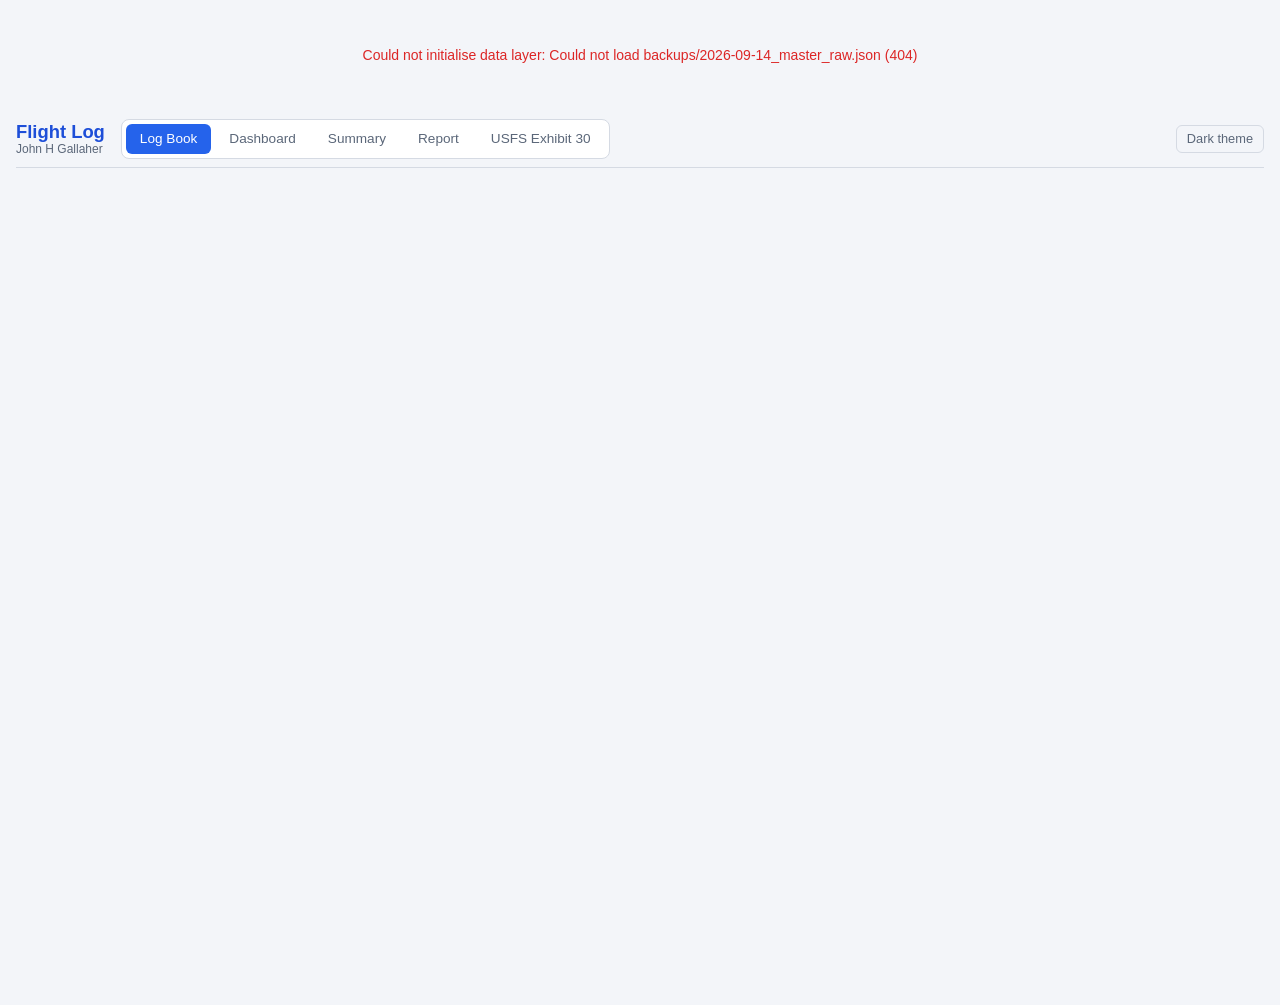
==== index.html @ afbbd462 "Public app repository: static logbook front-end (data in Supabase) Co-Authored-By: Claude Fable 5.1 " ====
<!DOCTYPE html>
<html lang="en">
<head>
<meta charset="UTF-8">
<meta name="viewport" content="width=device-width, initial-scale=1.0">
<title>Flight Log</title>
<link rel="icon" href="data:,">
<link rel="stylesheet" href="app.css">
<script src="config.js"></script>
<script src="config.local.js" onerror="void 0"></script>
</head>
<body>
<div id="loading" class="loading">Loading logbook…</div>

<div class="app" id="app" hidden>
  <header class="topbar">
    <div class="brand">
      <span class="brand-title">Flight Log</span>
      <span class="brand-sub" id="brand-name">John H Gallaher</span>
    </div>
    <nav class="tabs" id="tabs" aria-label="Sections">
      <button class="tab active" data-tab="logbook">Log Book</button>
      <button class="tab" data-tab="dashboard">Dashboard</button>
      <button class="tab" data-tab="summary">Summary</button>
      <button class="tab" data-tab="report">Report</button>
      <button class="tab" data-tab="exhibit30">USFS Exhibit 30</button>
    </nav>
    <div class="topbar-actions">
      <span class="muted small" id="data-mode"></span>
      <span class="muted small" id="user-email"></span>
      <button class="btn btn-ghost btn-sm" id="signout-btn" hidden>Sign out</button>
      <button class="btn btn-ghost btn-sm" id="theme-toggle" title="Toggle light/dark theme">Theme</button>
    </div>
  </header>

  <!-- Auth gate (Supabase mode only) -->
  <div id="auth-card" class="auth-card" hidden>
    <h2>Sign in</h2>
    <p class="muted">This logbook is private. Sign in to continue.</p>
    <form id="auth-form" autocomplete="on">
      <label>Email <input type="email" id="auth-email" required autocomplete="username"></label>
      <label>Password <input type="password" id="auth-password" autocomplete="current-password"></label>
      <div class="auth-actions">
        <button type="submit" class="btn btn-primary" id="auth-signin">Sign in</button>
        <button type="button" class="btn btn-secondary" id="auth-google" hidden title="Google sign-in not configured yet">Sign in with Google</button>
      </div>
      <div id="auth-error" class="error small"></div>
    </form>
  </div>

  <main id="main" hidden>
    <!-- ================= LOG BOOK ================= -->
    <section class="page active" id="page-logbook">
      <div class="stats-row">
        <div class="stats" id="stats"></div>
        <div class="currency" id="currency"></div>
      </div>

      <div class="toolbar">
        <div class="filter-row">
          <div class="filter-group nav-group">
            <label>Quick nav</label>
            <div class="inline">
              <button class="btn btn-secondary btn-sm" id="nav-prev" title="Previous period">&#9664;</button>
              <select id="f-year" title="Year"><option value="">All years</option></select>
              <select id="f-month" title="Month">
                <option value="">All months</option>
                <option value="01">Jan</option><option value="02">Feb</option><option value="03">Mar</option>
                <option value="04">Apr</option><option value="05">May</option><option value="06">Jun</option>
                <option value="07">Jul</option><option value="08">Aug</option><option value="09">Sep</option>
                <option value="10">Oct</option><option value="11">Nov</option><option value="12">Dec</option>
              </select>
              <button class="btn btn-secondary btn-sm" id="nav-next" title="Next period">&#9654;</button>
            </div>
          </div>
          <div class="filter-group"><label>Date from</label><input type="date" id="f-date-from"></div>
          <div class="filter-group"><label>Date to</label><input type="date" id="f-date-to"></div>
          <div class="filter-group"><label>Aircraft</label><select id="f-aircraft"><option value="">All</option></select></div>
          <div class="filter-group"><label>Tail #</label><select id="f-tail"><option value="">All</option></select></div>
          <div class="filter-group"><label>Search (route / notes / tail)</label><input type="search" id="f-search" placeholder="e.g. PANC"></div>
          <div class="filter-group"><label>Category</label>
            <select id="f-category">
              <option value="">All flights</option>
              <option value="pic">PIC only</option>
              <option value="sic">SIC only</option>
              <option value="night">Night only</option>
              <option value="actual_inst">Actual instrument</option>
              <option value="cross_country">Cross country</option>
              <option value="single_engine">Single engine</option>
              <option value="multi_engine">Multi engine</option>
              <option value="jet">Jet</option>
              <option value="turbo_prop">Turbo prop</option>
            </select>
          </div>
          <div class="filter-group btn-group-v">
            <button class="btn btn-primary" id="btn-filter">Filter</button>
            <button class="btn btn-secondary" id="btn-clear">Clear</button>
          </div>
          <div class="spacer"></div>
          <div class="filter-group btn-group-h">
            <button class="btn btn-green" id="btn-add">+ Add Entry</button>
            <button class="btn btn-primary" id="btn-import">Import</button>
            <div class="dropdown">
              <button class="btn btn-secondary" id="btn-export">Export &#9662;</button>
              <div class="dropdown-menu" id="export-menu" hidden>
                <button id="btn-export-csv">CSV (visible columns, filtered rows)</button>
                <button id="btn-export-json">JSON (full logbook)</button>
                <button id="btn-export-xlsx">XLSX (full logbook)</button>
              </div>
            </div>
            <button class="btn btn-secondary" id="btn-columns">Columns</button>
          </div>
        </div>
      </div>

      <div class="col-panel" id="col-panel" hidden>
        <div class="col-grid" id="col-grid"></div>
        <div class="inline small muted">Click a column to show or hide it. Choices are saved.</div>
      </div>

      <div class="pagination" id="pagination-top"></div>
      <div class="table-wrap" id="table-wrap"></div>
      <div class="pagination" id="pagination-bottom"></div>
    </section>

    <!-- ================= DASHBOARD ================= -->
    <section class="page scroll" id="page-dashboard">
      <div class="muted small" id="dash-scope"></div>
      <div class="charts-grid">
        <div class="card"><h3>Hours by Year</h3><canvas id="chart-yearly"></canvas></div>
        <div class="card"><h3>Hours by Aircraft Type</h3><canvas id="chart-aircraft"></canvas></div>
        <div class="card"><h3>Monthly Hours (Last 24 Months)</h3><canvas id="chart-monthly"></canvas></div>
        <div class="card"><h3>Flight Category Breakdown</h3><canvas id="chart-categories"></canvas></div>
      </div>
    </section>

    <!-- ================= SUMMARY ================= -->
    <section class="page scroll" id="page-summary">
      <div class="toolbar">
        <div class="filter-row">
          <div class="filter-group"><label>Summary period</label>
            <select id="s-period">
              <option value="all">All time</option>
              <option value="year">This calendar year</option>
              <option value="last12">Last 12 months</option>
              <option value="last90">Last 90 days</option>
              <option value="last30">Last 30 days</option>
            </select>
          </div>
          <div class="filter-group"><label>Group by</label>
            <select id="s-group">
              <option value="totals">Totals only</option>
              <option value="aircraft">Aircraft</option>
              <option value="year">Year</option>
              <option value="month">Month</option>
              <option value="tail_number">Tail number</option>
            </select>
          </div>
          <div class="filter-group"><label>&nbsp;</label><span class="muted small" id="summary-scope"></span></div>
        </div>
      </div>
      <div id="summary-content"></div>
    </section>

    <!-- ================= REPORT ================= -->
    <section class="page scroll" id="page-report">
      <div class="toolbar">
        <div class="filter-row">
          <div class="filter-group"><label>Report from</label><input type="date" id="r-date-from"></div>
          <div class="filter-group"><label>Report to</label><input type="date" id="r-date-to"></div>
          <div class="filter-group btn-group-h">
            <button class="btn btn-primary" id="btn-report">Generate Report</button>
            <button class="btn btn-green" id="btn-print">Print / PDF</button>
          </div>
        </div>
      </div>
      <div class="card">
        <div class="collapsible-head" id="rpt-col-toggle">&#9654; Select report columns</div>
        <div id="rpt-col-body" hidden>
          <div class="col-grid" id="rpt-col-grid"></div>
          <div class="inline" style="margin-top:8px">
            <button class="btn btn-sm btn-secondary" id="btn-rpt-all">Select all</button>
            <button class="btn btn-sm btn-secondary" id="btn-rpt-none">Select none</button>
          </div>
        </div>
      </div>
      <div class="card">
        <div class="sig-row">
          <div>
            <h4>Electronic signature</h4>
            <canvas id="sig-canvas" width="350" height="80" class="sig-canvas"></canvas>
          </div>
          <div class="btn-group-v">
            <button class="btn btn-sm btn-secondary" id="btn-sig-clear">Clear</button>
            <button class="btn btn-sm btn-primary" id="btn-sig-save">Save signature</button>
            <div id="sig-status" class="small muted"></div>
          </div>
          <div id="sig-preview-wrap" hidden>
            <div class="small muted">Saved signature:</div>
            <img id="sig-preview" class="sig-preview" alt="Saved signature">
          </div>
        </div>
      </div>
      <div id="report-preview" class="card report-preview"></div>
    </section>

    <!-- ================= USFS EXHIBIT 30 ================= -->
    <section class="page scroll" id="page-exhibit30">
      <div class="card">
        <h4>Exhibit 30 template</h4>
        <div class="inline wrap">
          <span id="e30-template-status" class="small muted">Loading bundled template…</span>
          <label class="small muted">Use a different template:
            <input type="file" id="e30-template-file" accept=".pdf">
          </label>
        </div>
      </div>
      <div class="card">
        <div class="inline wrap align-end">
          <div class="form-group"><label>Aircraft type (box 31)</label>
            <select id="e30-aircraft-select">
              <option value="C-130">C-130</option>
              <option value="B-737">B-737</option>
              <option value="Both">Both aircraft</option>
            </select>
          </div>
          <div class="form-group"><label>Output mode</label>
            <select id="e30-output-mode">
              <option value="editable">Editable (fill in Adobe)</option>
              <option value="flat">Flattened (static)</option>
            </select>
          </div>
          <button class="btn btn-primary" id="btn-e30-generate">Generate Exhibit 30</button>
          <span id="e30-status" class="small muted"></span>
        </div>
      </div>
      <div class="card">
        <div class="collapsible-head" id="e30-personal-toggle">&#9654; Personal / employment fields (saved with your settings)</div>
        <div id="e30-personal-body" hidden>
          <p class="small muted">Values entered here overwrite the corresponding text fields in the template. Leave a field blank to keep whatever the template already contains. Checkboxes are not managed here; edit them in the template PDF.</p>
          <div class="form-grid" id="e30-personal-form"></div>
          <div class="inline" style="margin-top:10px">
            <button class="btn btn-sm btn-primary" id="btn-e30-save-personal">Save fields</button>
            <span id="e30-personal-status" class="small muted"></span>
          </div>
        </div>
      </div>
      <div id="exhibit30-preview" class="card e30-preview">
        <div class="muted center">
          <div>Select options above, then click Generate.</div>
          <div class="small">The app fills the form fields from your logbook data, previews the PDF here and downloads it.</div>
        </div>
      </div>
    </section>
  </main>
</div>

<!-- Entry modal -->
<div class="modal-overlay" id="modal" hidden>
  <div class="modal" role="dialog" aria-labelledby="modal-title">
    <div class="modal-head">
      <h2 id="modal-title">Add Entry</h2>
      <span class="small muted" id="entry-meta"></span>
    </div>
    <form id="entry-form-el" autocomplete="off">
      <div class="form-grid" id="entry-form"></div>
    </form>
    <div class="modal-actions space-between">
      <div class="inline">
        <button class="btn btn-danger btn-sm" id="btn-entry-delete" hidden>Delete</button>
        <button class="btn btn-secondary btn-sm" id="btn-entry-history" hidden>History</button>
        <button class="btn btn-ghost btn-sm" id="btn-entry-allfields">Show all fields</button>
      </div>
      <div class="inline">
        <span class="small muted">Enter saves · Esc cancels</span>
        <button class="btn btn-secondary" id="btn-entry-cancel">Cancel</button>
        <button class="btn btn-green" id="btn-entry-save">Save Entry</button>
      </div>
    </div>
  </div>
</div>

<!-- Import modal -->
<div class="modal-overlay" id="import-modal" hidden>
  <div class="modal modal-wide" role="dialog">
    <h2>Import Logbook Report</h2>
    <div id="import-step1">
      <p class="muted small">Select a Coulson per-leg logbook export (.xlsx, .xls or .csv). Multi-leg days are consolidated into single entries.</p>
      <div class="inline wrap">
        <input type="file" id="import-file" accept=".xlsx,.xls,.csv">
        <span id="import-status" class="small muted"></span>
      </div>
      <div id="import-options" class="inline wrap align-end" hidden>
        <div class="form-group"><label>Your name (for PIC/SIC detection)</label><input type="text" id="import-pilot-name" value="Gallaher"></div>
        <div class="form-group"><label>Aircraft type override (blank = auto-detect)</label><input type="text" id="import-aircraft-override" placeholder="e.g. B733"></div>
      </div>
    </div>
    <div id="import-preview" hidden>
      <h3 class="small muted">Preview — <span id="import-count"></span> entries to import</h3>
      <div class="import-table-wrap"><table id="import-table"></table></div>
      <div id="import-summary" class="import-summary small"></div>
    </div>
    <div class="modal-actions">
      <button class="btn btn-secondary" id="btn-import-cancel">Cancel</button>
      <button class="btn btn-green" id="btn-import-confirm" hidden>Import Entries</button>
    </div>
  </div>
</div>

<!-- History modal -->
<div class="modal-overlay" id="history-modal" hidden>
  <div class="modal" role="dialog">
    <h2>Entry history</h2>
    <div id="history-body" class="history-body"></div>
    <div class="modal-actions">
      <button class="btn btn-secondary" id="btn-history-close">Close</button>
    </div>
  </div>
</div>

<!-- Report print output (used only to build the print window) -->
<div id="report-output" hidden></div>
<div id="toast" class="toast" hidden></div>

<script src="vendor/chart.umd.min.js"></script>
<script src="vendor/xlsx.full.min.js"></script>
<script src="vendor/pdf-lib.min.js"></script>
<script src="vendor/supabase.js"></script>
<script src="js/fields.js"></script>
<script src="js/data.js"></script>
<script src="js/export.js"></script>
<script src="js/signature.js"></script>
<script src="js/logbook.js"></script>
<script src="js/dashboard.js"></script>
<script src="js/summary.js"></script>
<script src="js/report.js"></script>
<script src="js/import.js"></script>
<script src="js/exhibit30.js"></script>
<script src="js/app.js"></script>
</body>
</html>
---- app.css ----
/* Flight Log — app styles. Light theme by default, dark via [data-theme="dark"]. */
:root {
  --bg: #f3f5f9; --surface: #ffffff; --surface2: #eef1f6; --border: #d5dae3;
  --text: #1a2233; --text2: #5b6779; --accent: #2563eb; --accent2: #1d4ed8;
  --green: #16a34a; --red: #dc2626; --orange: #d97706; --purple: #7c3aed;
  --row-hover: rgba(37,99,235,0.07); --zero: #c4cad5; --shadow: 0 1px 3px rgba(16,24,40,0.08);
  --thead: #e9edf3; --tfoot: #f4f6fa;
}
[data-theme="dark"] {
  --bg: #0f172a; --surface: #1e293b; --surface2: #334155; --border: #475569;
  --text: #e2e8f0; --text2: #94a3b8; --accent: #3b82f6; --accent2: #60a5fa;
  --green: #22c55e; --red: #ef4444; --orange: #f59e0b; --purple: #a855f7;
  --row-hover: rgba(59,130,246,0.10); --zero: #3b4759; --shadow: none;
  --thead: #334155; --tfoot: #273449;
}

* { box-sizing: border-box; margin: 0; padding: 0; }
html, body { height: 100%; }
body {
  font-family: -apple-system, BlinkMacSystemFont, "Segoe UI", Roboto, Helvetica, Arial, sans-serif;
  background: var(--bg); color: var(--text); font-size: 14px; line-height: 1.35; overflow: hidden;
}
[hidden] { display: none !important; }
button, input, select, textarea { font: inherit; color: inherit; }
.small { font-size: 0.78rem; }
.muted { color: var(--text2); }
.error { color: var(--red); margin-top: 6px; min-height: 1em; }
.center { text-align: center; }
.inline { display: flex; gap: 8px; align-items: center; }
.inline.wrap { flex-wrap: wrap; }
.align-end { align-items: flex-end; }
.spacer { flex: 1; }
.space-between { justify-content: space-between; }

.loading { padding: 40px; text-align: center; color: var(--text2); }

.app { max-width: 1600px; margin: 0 auto; padding: 8px 16px; display: flex; flex-direction: column; height: 100vh; }

/* ---- header ---- */
.topbar { display: flex; align-items: center; gap: 16px; padding: 6px 0 8px; border-bottom: 1px solid var(--border); margin-bottom: 8px; flex-wrap: wrap; flex-shrink: 0; }
.brand { display: flex; flex-direction: column; line-height: 1.1; }
.brand-title { font-size: 1.15rem; font-weight: 700; color: var(--accent2); }
.brand-sub { font-size: 0.75rem; color: var(--text2); }
.tabs { display: flex; gap: 4px; background: var(--surface); border-radius: 8px; padding: 4px; border: 1px solid var(--border); }
.tab { padding: 6px 14px; border: none; background: none; color: var(--text2); cursor: pointer; border-radius: 6px; font-size: 0.85rem; font-weight: 500; }
.tab.active { background: var(--accent); color: #fff; }
.tab:hover:not(.active) { background: var(--surface2); }
.topbar-actions { margin-left: auto; display: flex; gap: 8px; align-items: center; }

/* ---- buttons ---- */
.btn { padding: 6px 14px; border: 1px solid transparent; border-radius: 6px; cursor: pointer; font-size: 0.85rem; font-weight: 500; white-space: nowrap; }
.btn:disabled { opacity: 0.45; cursor: default; }
.btn-primary { background: var(--accent); color: #fff; }
.btn-primary:hover:not(:disabled) { background: var(--accent2); }
.btn-secondary { background: var(--surface2); color: var(--text); border-color: var(--border); }
.btn-secondary:hover:not(:disabled) { background: var(--border); }
.btn-ghost { background: transparent; color: var(--text2); border-color: var(--border); }
.btn-ghost:hover { color: var(--text); background: var(--surface2); }
.btn-green { background: var(--green); color: #fff; }
.btn-green:hover:not(:disabled) { filter: brightness(1.08); }
.btn-danger { background: var(--red); color: #fff; }
.btn-sm { padding: 4px 10px; font-size: 0.8rem; }
.btn-group-v { display: flex; flex-direction: column; gap: 4px; }
.btn-group-h { display: flex; flex-direction: row; gap: 6px; align-items: flex-end; }

/* ---- auth ---- */
.auth-card { max-width: 380px; margin: 60px auto; background: var(--surface); border: 1px solid var(--border); border-radius: 12px; padding: 24px; box-shadow: var(--shadow); }
.auth-card h2 { margin-bottom: 6px; }
.auth-card label { display: flex; flex-direction: column; gap: 4px; margin: 10px 0; font-size: 0.8rem; color: var(--text2); }
.auth-card input { padding: 8px 10px; border: 1px solid var(--border); border-radius: 6px; background: var(--surface2); }
.auth-actions { display: flex; gap: 8px; margin-top: 12px; }

/* ---- layout ---- */
main { display: flex; flex-direction: column; flex: 1; min-height: 0; }
.page { display: none; }
.page.active { display: flex; flex-direction: column; flex: 1; min-height: 0; overflow: hidden; gap: 8px; }
.page.scroll.active { overflow: auto; padding-right: 2px; }

.card { background: var(--surface); border: 1px solid var(--border); border-radius: 8px; padding: 12px 14px; box-shadow: var(--shadow); }
.card h3 { font-size: 0.9rem; color: var(--text2); margin-bottom: 10px; }
.card h4 { font-size: 0.85rem; color: var(--text2); margin-bottom: 6px; }
.collapsible-head { cursor: pointer; font-size: 0.85rem; font-weight: 600; color: var(--text2); user-select: none; }
.collapsible-head:hover { color: var(--accent2); }

/* ---- stats + currency ---- */
.stats-row { display: flex; gap: 8px; flex-wrap: wrap; flex-shrink: 0; }
.stats { display: grid; grid-template-columns: repeat(8, minmax(110px, 1fr)); gap: 6px; flex: 1 1 700px; }
.stat-card { background: var(--surface); border-radius: 6px; padding: 6px 10px; border: 1px solid var(--border); box-shadow: var(--shadow); }
.stat-card .label { font-size: 0.66rem; color: var(--text2); text-transform: uppercase; letter-spacing: 0.05em; }
.stat-card .value { font-size: 1.15rem; font-weight: 700; margin-top: 1px; font-variant-numeric: tabular-nums; }
.currency { display: flex; gap: 6px; flex-wrap: wrap; align-content: flex-start; flex: 0 1 auto; }
.currency .cur-item { background: var(--surface); border: 1px solid var(--border); border-radius: 6px; padding: 4px 8px; min-width: 88px; box-shadow: var(--shadow); }
.currency .cur-label { font-size: 0.62rem; color: var(--text2); text-transform: uppercase; letter-spacing: 0.04em; white-space: nowrap; }
.currency .cur-value { font-size: 0.95rem; font-weight: 700; font-variant-numeric: tabular-nums; }
.currency .cur-title { width: 100%; font-size: 0.66rem; color: var(--text2); text-transform: uppercase; letter-spacing: 0.05em; margin-bottom: -2px; }

/* ---- toolbar / filters ---- */
.toolbar { background: var(--surface); border-radius: 8px; padding: 8px 10px; border: 1px solid var(--border); flex-shrink: 0; box-shadow: var(--shadow); }
.filter-row { display: flex; flex-wrap: wrap; gap: 8px 10px; align-items: flex-end; }
.filter-group { display: flex; flex-direction: column; gap: 3px; }
.filter-group label { font-size: 0.72rem; color: var(--text2); }
.filter-group input, .filter-group select, .form-group input, .form-group select, .form-group textarea {
  padding: 5px 8px; background: var(--surface2); border: 1px solid var(--border); border-radius: 6px; color: var(--text); font-size: 0.85rem; min-width: 0;
}
.filter-group.btn-group-h { flex-direction: row; align-items: flex-end; gap: 6px; }
.filter-group input[type="date"] { width: 150px; }
.filter-group select { min-width: 110px; }
#f-search { width: 170px; }
#f-year { width: 100px; } #f-month { width: 90px; }
.filter-group input:focus, .filter-group select:focus, .form-group input:focus, .form-group select:focus, .form-group textarea:focus { outline: 2px solid var(--accent); outline-offset: -1px; }

.dropdown { position: relative; }
.dropdown-menu { position: absolute; right: 0; top: calc(100% + 4px); background: var(--surface); border: 1px solid var(--border); border-radius: 8px; box-shadow: 0 6px 20px rgba(0,0,0,0.18); z-index: 50; min-width: 250px; padding: 4px; }
.dropdown-menu button { display: block; width: 100%; text-align: left; padding: 8px 10px; background: none; border: none; cursor: pointer; border-radius: 6px; font-size: 0.85rem; }
.dropdown-menu button:hover { background: var(--surface2); }

/* ---- column panel ---- */
.col-panel { background: var(--surface); border-radius: 8px; padding: 8px 10px; border: 1px solid var(--border); flex-shrink: 0; }
.col-grid { display: flex; flex-wrap: wrap; gap: 6px; margin-bottom: 6px; }
.col-toggle { display: inline-flex; align-items: center; gap: 4px; padding: 3px 10px; background: var(--accent); border-radius: 4px; font-size: 0.75rem; cursor: pointer; border: 1px solid var(--accent); user-select: none; color: #fff; }
.col-toggle.hidden-col { opacity: 0.5; background: var(--surface2); border-color: var(--border); color: var(--text2); }

/* ---- table ---- */
.table-wrap { background: var(--surface); border-radius: 8px; border: 1px solid var(--border); overflow: auto; flex: 1; min-height: 0; box-shadow: var(--shadow); }
table.log { width: 100%; border-collapse: separate; border-spacing: 0; font-size: 0.8rem; }
table.log thead th { position: sticky; top: 0; z-index: 3; background: var(--thead); padding: 6px 8px; text-align: left; color: var(--text2); font-weight: 600; cursor: pointer; white-space: nowrap; border-bottom: 2px solid var(--border); user-select: none; }
table.log thead th.num { text-align: right; }
table.log th:hover { color: var(--accent2); }
table.log th.sorted-asc::after { content: " \25B2"; color: var(--accent2); font-size: 0.7em; }
table.log th.sorted-desc::after { content: " \25BC"; color: var(--accent2); font-size: 0.7em; }
table.log td { padding: 4px 8px; border-bottom: 1px solid var(--border); white-space: nowrap; }
table.log tbody tr:hover td { background: var(--row-hover); }
table.log tbody tr { cursor: pointer; }
table.log tfoot td { position: sticky; z-index: 3; background: var(--tfoot); font-weight: 600; border-top: 1px solid var(--border); border-bottom: none; font-variant-numeric: tabular-nums; }
table.log tfoot tr.page-totals td { bottom: 27px; }
table.log tfoot tr.all-totals td { bottom: 0; border-top: 2px solid var(--border); }
table.log tfoot td.label { color: var(--text2); text-transform: uppercase; font-size: 0.7rem; letter-spacing: 0.04em; text-align: right; }
.num { text-align: right; font-variant-numeric: tabular-nums; }
.zero { color: var(--zero); }
td.notes-cell { max-width: 260px; overflow: hidden; text-overflow: ellipsis; }
.pagination { display: flex; justify-content: space-between; align-items: center; padding: 2px 0; font-size: 0.8rem; color: var(--text2); flex-shrink: 0; gap: 8px; }
.pagination .pager { display: flex; gap: 4px; align-items: center; }
.pagination select { padding: 2px 6px; background: var(--surface2); border: 1px solid var(--border); border-radius: 4px; }
.source-tag { display: inline-block; font-size: 0.62rem; padding: 0 4px; border-radius: 3px; background: var(--surface2); color: var(--text2); margin-left: 4px; vertical-align: middle; }

/* ---- dashboard ---- */
.charts-grid { display: grid; grid-template-columns: 1fr 1fr; gap: 14px; margin-bottom: 14px; }
.charts-grid .card canvas { max-height: 320px; width: 100% !important; }

/* ---- summary ---- */
.summary-grid { display: grid; grid-template-columns: repeat(auto-fill, minmax(320px, 1fr)); gap: 14px; }
.summary-card { background: var(--surface); border-radius: 8px; padding: 14px 16px; border: 1px solid var(--border); box-shadow: var(--shadow); }
.summary-card h3 { font-size: 0.9rem; color: var(--text2); margin-bottom: 8px; }
.summary-table { width: 100%; border-collapse: collapse; }
.summary-table td { padding: 3px 6px; font-size: 0.85rem; border-bottom: 1px dotted var(--border); }
.summary-table .row-label { color: var(--text2); }
.summary-table .row-value { text-align: right; font-weight: 600; font-variant-numeric: tabular-nums; }

/* ---- report ---- */
.report-preview { overflow: auto; min-height: 120px; }
.report-paper { background: #fff; color: #000; padding: 20px; border-radius: 4px; overflow: auto; }
.sig-row { display: flex; align-items: center; gap: 16px; flex-wrap: wrap; }
.sig-canvas { background: #fff; border: 1px solid var(--border); border-radius: 4px; cursor: crosshair; touch-action: none; }
.sig-preview { height: 50px; background: #fff; border: 1px solid var(--border); border-radius: 4px; padding: 2px; }

/* ---- exhibit 30 ---- */
.e30-preview { min-height: 200px; display: flex; align-items: center; justify-content: center; }
.e30-preview iframe { width: 100%; height: 80vh; border: none; border-radius: 4px; }
.e30-preview.has-pdf { display: block; padding: 4px; }

/* ---- modals ---- */
.modal-overlay { position: fixed; inset: 0; background: rgba(0,0,0,0.55); z-index: 100; display: flex; align-items: center; justify-content: center; }
.modal { background: var(--surface); border-radius: 12px; padding: 20px 24px; width: 92%; max-width: 860px; max-height: 88vh; overflow-y: auto; border: 1px solid var(--border); box-shadow: 0 10px 40px rgba(0,0,0,0.35); }
.modal-wide { max-width: 1100px; }
.modal h2 { margin-bottom: 12px; color: var(--accent2); font-size: 1.15rem; }
.modal-head { display: flex; align-items: baseline; gap: 12px; }
.modal-head h2 { margin-bottom: 12px; }
.form-grid { display: grid; grid-template-columns: repeat(auto-fill, minmax(150px, 1fr)); gap: 8px 10px; }
.form-group { display: flex; flex-direction: column; gap: 3px; }
.form-group label { font-size: 0.72rem; color: var(--text2); white-space: nowrap; }
.form-group.span2 { grid-column: span 2; }
.form-group.span-all { grid-column: 1 / -1; }
.form-group textarea { min-height: 56px; resize: vertical; }
.form-group .hint { font-size: 0.68rem; color: var(--accent2); }
.modal-actions { display: flex; gap: 8px; justify-content: flex-end; margin-top: 16px; align-items: center; }

.import-table-wrap { max-height: 45vh; overflow: auto; border: 1px solid var(--border); border-radius: 6px; }
#import-table { width: 100%; border-collapse: collapse; font-size: 0.8rem; }
#import-table th { position: sticky; top: 0; background: var(--thead); padding: 6px 8px; color: var(--text2); font-size: 0.75rem; white-space: nowrap; text-align: left; }
#import-table td { padding: 4px 8px; border-bottom: 1px solid var(--border); white-space: nowrap; }
#import-table tr.dupe { background: rgba(239,68,68,0.12); text-decoration: line-through; opacity: 0.55; }
.import-summary { margin-top: 10px; padding: 10px; background: var(--surface2); border-radius: 6px; color: var(--text2); }
.status-new { color: var(--green); font-weight: 600; }
.status-skip { color: var(--red); font-weight: 600; }

.history-body { max-height: 60vh; overflow: auto; font-size: 0.8rem; }
.history-item { border-bottom: 1px solid var(--border); padding: 8px 0; }
.history-item .when { color: var(--text2); font-size: 0.75rem; }
.history-diff { display: grid; grid-template-columns: auto 1fr 1fr; gap: 2px 12px; margin-top: 4px; }
.history-diff .k { color: var(--text2); }
.history-diff .old { color: var(--red); text-decoration: line-through; }
.history-diff .new { color: var(--green); }

.toast { position: fixed; bottom: 20px; left: 50%; transform: translateX(-50%); background: var(--text); color: var(--bg); padding: 10px 18px; border-radius: 8px; z-index: 200; font-size: 0.85rem; box-shadow: 0 6px 20px rgba(0,0,0,0.3); }
.toast.err { background: var(--red); color: #fff; }

@media (max-width: 1100px) {
  .stats { grid-template-columns: repeat(4, 1fr); }
  .charts-grid { grid-template-columns: 1fr; }
}
@media print {
  body { overflow: visible; }
  .app { display: none !important; }
}
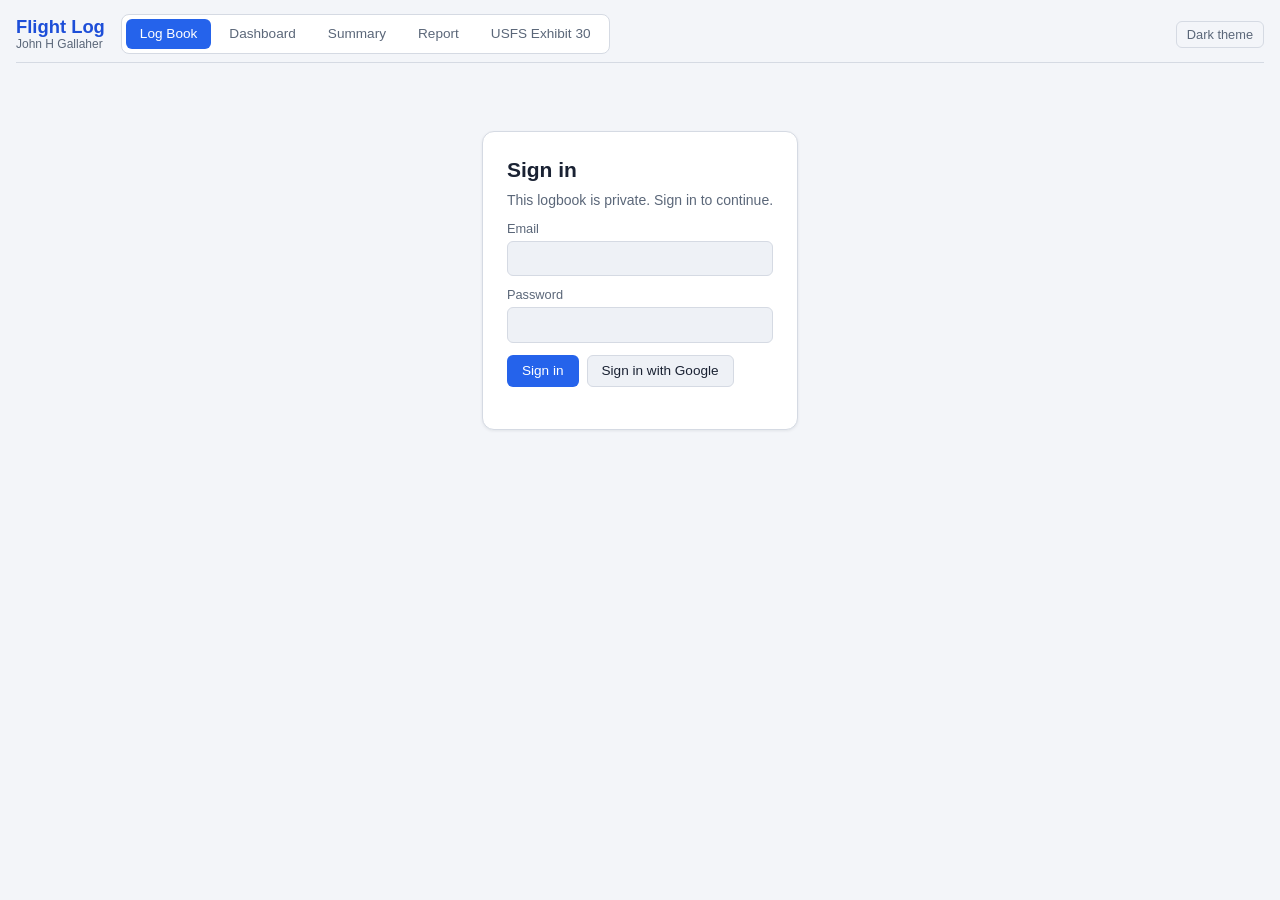
==== commit 7b63fa05: "Show Google sign-in button (provider configured in Supabase) Co-Authored-By: Claude Fable 5.1 <norep" ====
--- a/index.html
+++ b/index.html
@@ -42,7 +42,7 @@
       <label>Password <input type="password" id="auth-password" autocomplete="current-password"></label>
       <div class="auth-actions">
         <button type="submit" class="btn btn-primary" id="auth-signin">Sign in</button>
-        <button type="button" class="btn btn-secondary" id="auth-google" hidden title="Google sign-in not configured yet">Sign in with Google</button>
+        <button type="button" class="btn btn-secondary" id="auth-google">Sign in with Google</button>
       </div>
       <div id="auth-error" class="error small"></div>
     </form>
